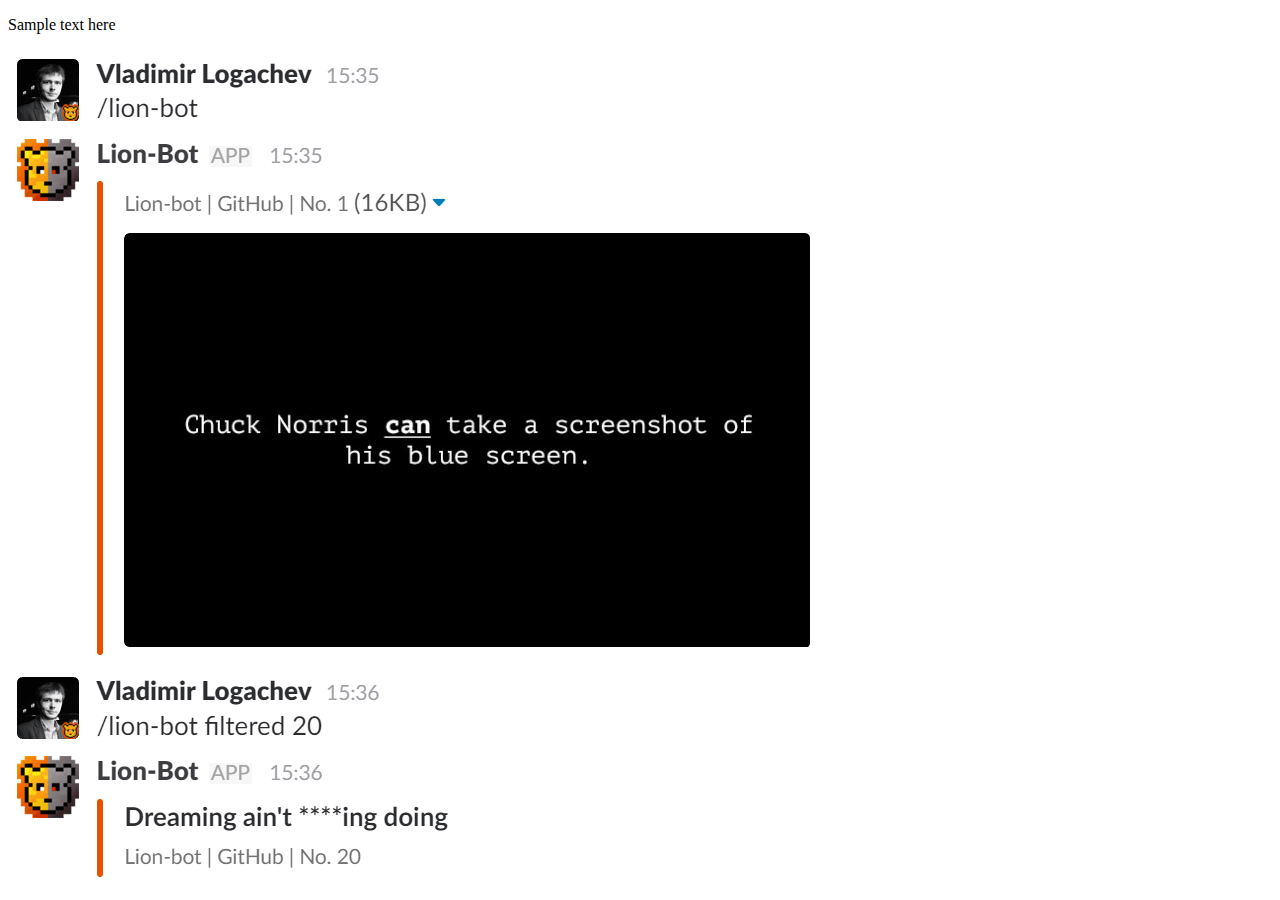
==== index.html @ d26bb0e4 "added skeletal code to index.html and slack conversation image" ====
<!DOCTYPE html>
<html lang="en">
    <head>
        <meta charset="UTF-8">
        <meta name="viewport" content="width=device-width, initial-scale=1">
        <title></title>
    </head>
    <body>
        <div id="root">
            <!-- Main header image section -->
            <div id="intro_wrap">
                <div class="section">
                    <p>Sample text here</p>
                </div>
            </div>
            <!-- Slack image section-->
            <div id="sample_wrap">
                <div class="section">
                    <img src="imgs/slack_img_1.png" />
                </div>
            </div>
        </div>
    </body>
</html>
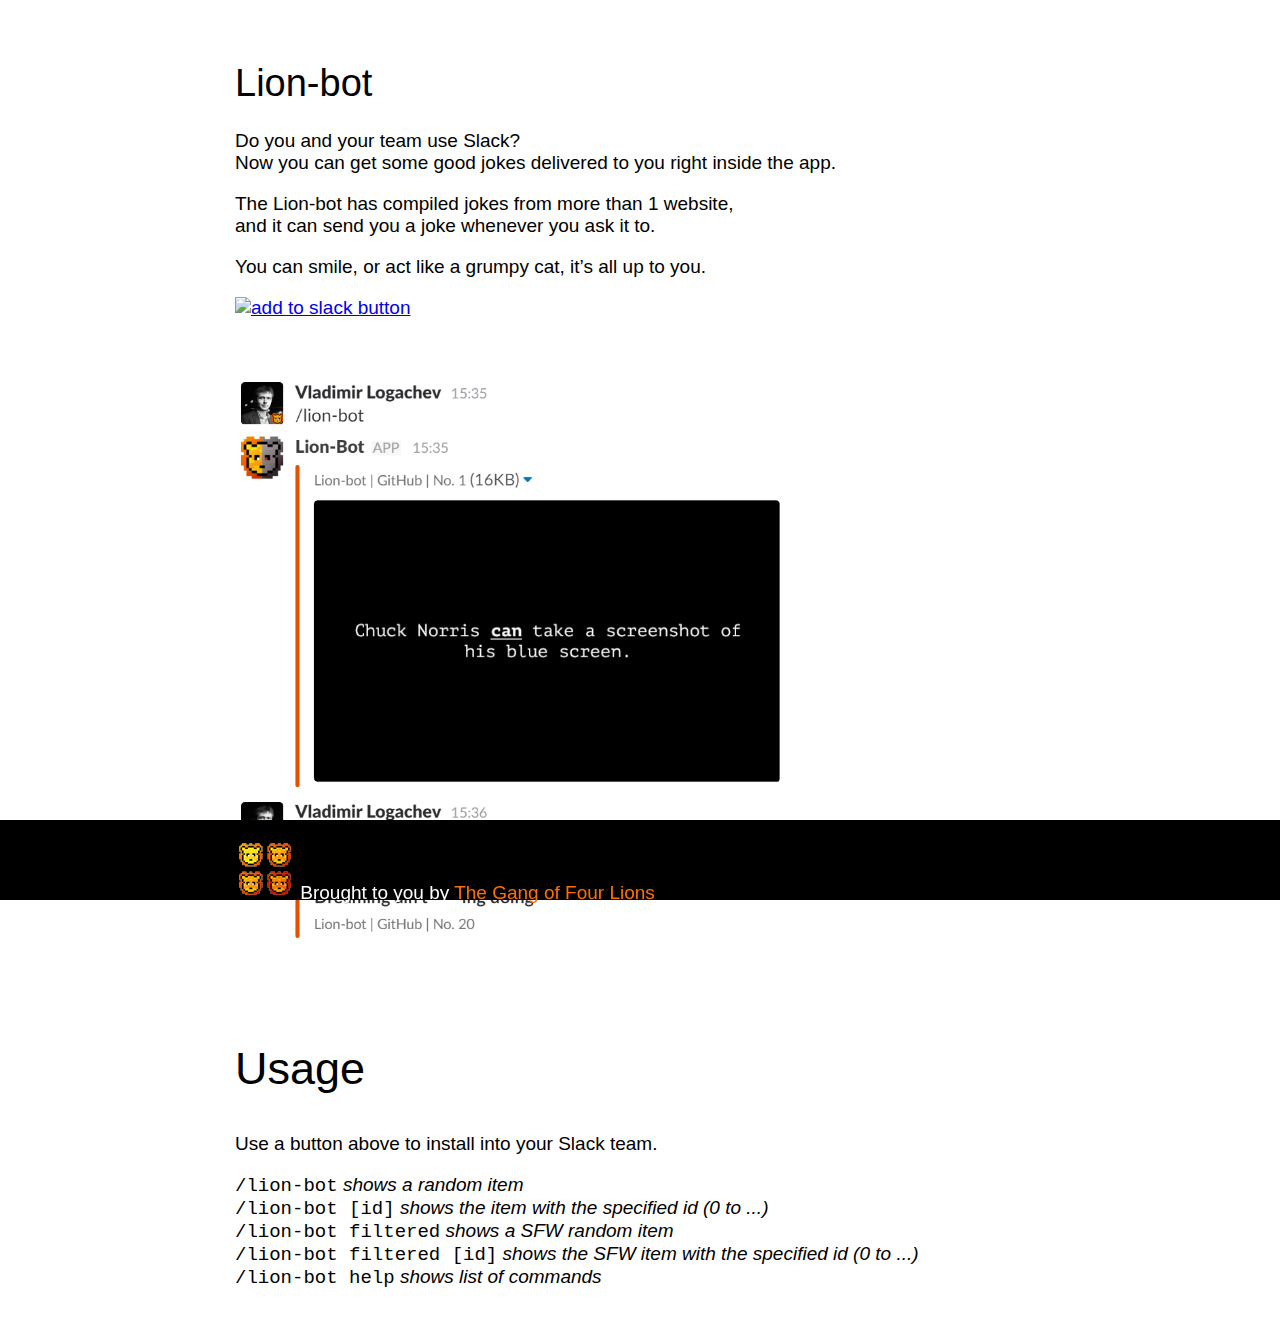
==== commit 012a8115: "Added main.css file for css styles and header and footer content to index.html" ====
--- a/index.html
+++ b/index.html
@@ -3,22 +3,58 @@
     <head>
         <meta charset="UTF-8">
         <meta name="viewport" content="width=device-width, initial-scale=1">
-        <title></title>
+        <title>Lion Bot splash page</title>
+        <link rel="stylesheet" href="css/main.css" type="text/css" />
     </head>
     <body>
-        <div id="root">
-            <!-- Main header image section -->
-            <div id="intro_wrap">
-                <div class="section">
-                    <p>Sample text here</p>
-                </div>
+
+        <!-- Main header image section -->
+        <section class="main-content">
+            <div id="intro">
+                <h1>Lion-bot</h1>
+                <p>Do you and your team use Slack?
+                  <br/>Now you can get some good jokes delivered to you right inside the app.
+                </p>
+                <p>The Lion-bot has compiled jokes from more than 1 website,
+                  <br/>and it can send you a joke whenever you ask it to.</p>
+                <p>You can smile, or act like a grumpy cat, it’s all up to you.</p>
+                <a href="https://slack.com/oauth/authorize?scope=incoming-webhook,commands&client_id=143548562982.149622839286">
+                  <img height="40" width="139" src="button_add_to_slack.png" alt="add to slack button">
+                </a>
             </div>
-            <!-- Slack image section-->
-            <div id="sample_wrap">
-                <div class="section">
-                    <img src="imgs/slack_img_1.png" />
-                </div>
+        </section>
+        <!-- Slack image section-->
+        <section class="main-content">
+            <div class="section">
+                <img id="slack-screenshot" src="imgs/slack_img_1.png" />
             </div>
+        </section>
+        <!-- Bottom section -->
+        <section class="main-content">
+            <h2>Usage</h2>
+            <p>Use a button above to install into your Slack team.</p>
+            <p>
+            <code> /lion-bot</code> <em>shows a random item</em>
+            <br />
+            <code> /lion-bot [id]</code> <em>shows the item with the specified id (0 to ...)</em>
+            <br />
+            <code>/lion-bot filtered</code> <em>shows a SFW random item</em>
+            <br />
+            <code>/lion-bot filtered [id]</code> <em> shows the SFW item with the specified id (0 to ...)</em>
+            <br />
+            <code>/lion-bot help</code> <em> shows list of commands </em></p>
+
+        </section>
+
+        <!-- Footer section -->
+        <footer id="footer">
+
+        <div id="credits">
+            <p>
+                <img src="imgs/gofl_img.png" alt="four lions" /> Brought to you by <a class="lionLink " href="https://github.com/gang-of-four-lions/ ">The Gang of Four Lions</a>
+            </p>
         </div>
+    </footer>
+
     </body>
 </html>--- a/css/main.css
+++ b/css/main.css
@@ -0,0 +1,75 @@
+/* css styles for bot page */
+
+body, html {
+    font-family: 'Open Sans', sans-serif;
+    font-weight: 300;
+    font-size: 19px;
+}
+
+h1, h2, h3 {
+    font-family: 'PT Sans Caption', sans-serif;
+    font-weight: 400;
+}
+
+h2 {
+    font-size: 45px;
+}
+
+em {
+    font-style: oblique;
+}
+
+#footer {
+    position: fixed;
+    left: 0px;
+    bottom: 0px;
+    height: 80px;
+    width: 100%;
+    background: black;
+    color: white;
+
+}
+
+#bottom {
+    max-width: 810px;
+    margin: 0 auto;
+    padding: 0 .5em;
+    padding-top: 8em;
+    padding-bottom: 8em;
+}
+
+#credits {
+    max-width: 810px;
+    margin: 0 auto;
+    padding: 0 .5em;
+}
+
+#slack-screenshot {
+    width: 100%;
+    max-width: 550px;
+}
+
+.lionLink:link {
+    color: #FF6F00;
+    text-decoration: none;
+}
+.lionLink:visited {
+    color: #FF6F00;
+    text-decoration: none;
+}
+.lionLink:hover {
+    color: #FF6F00;
+    text-decoration: none;
+}
+.lionLink:active {
+    color: #FF6F00;
+    text-decoration: none;
+}
+
+.main-content {
+    max-width: 810px;
+    margin: 0 auto;
+    padding: 0 .5em;
+    padding-top: 1.5em;
+    padding-bottom: 1.5em;
+}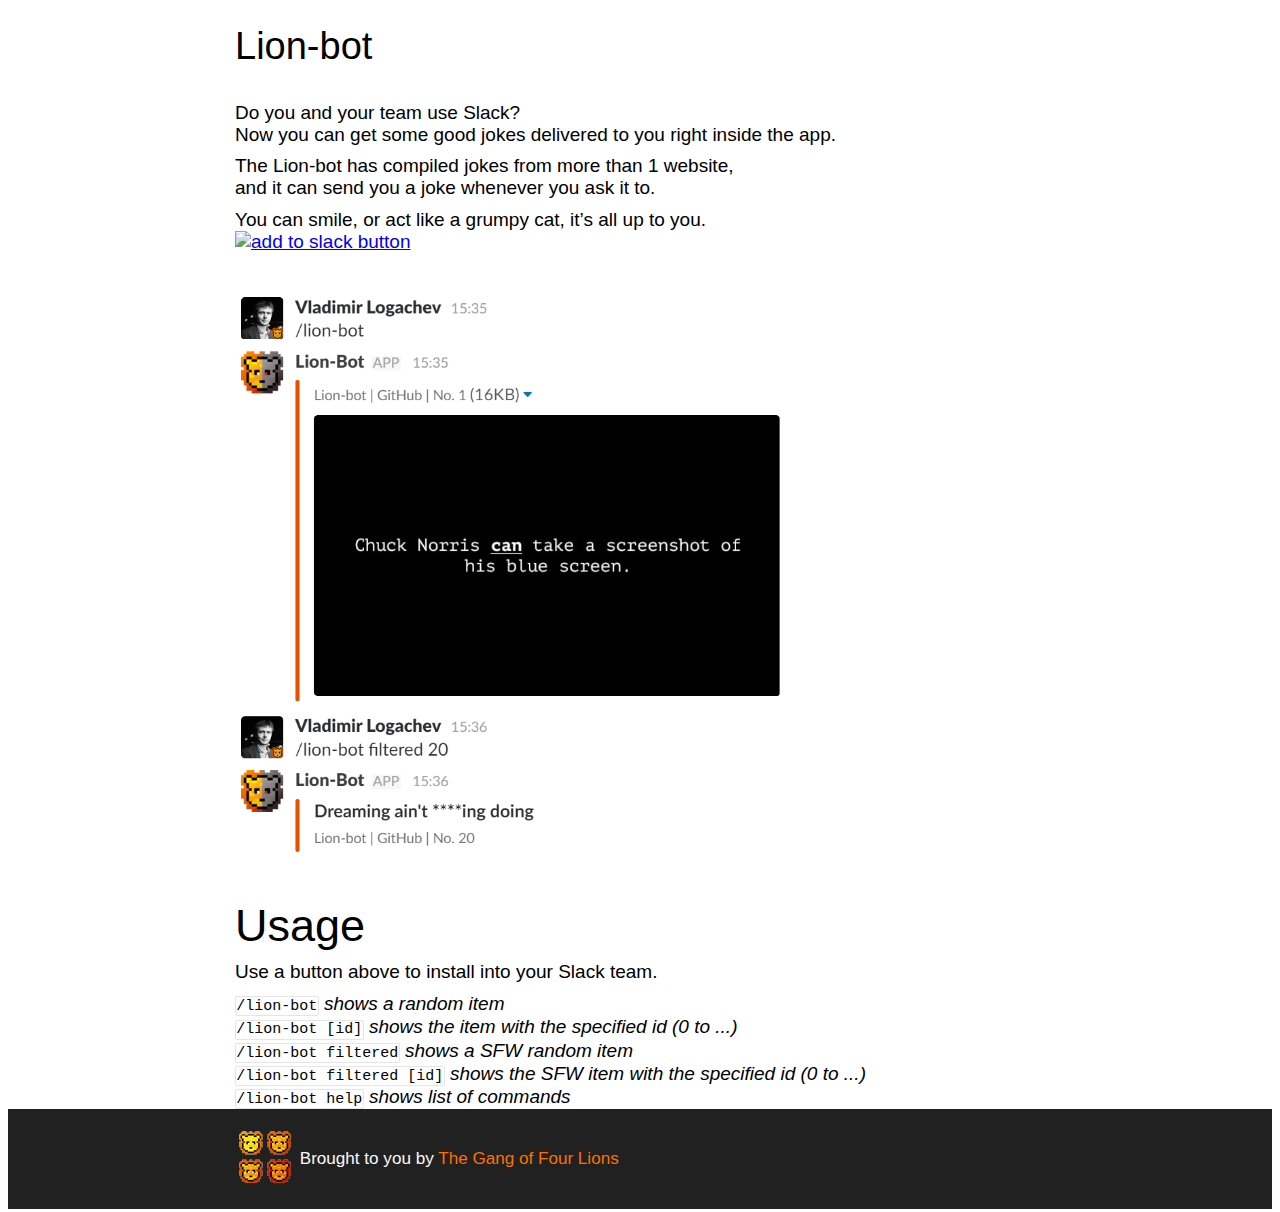
==== commit a8f18a32: "Restructured index.html and add more css styles" ====
--- a/index.html
+++ b/index.html
@@ -25,36 +25,39 @@
         </section>
         <!-- Slack image section-->
         <section class="main-content">
-            <div class="section">
-                <img id="slack-screenshot" src="imgs/slack_img_1.png" />
-            </div>
+            <img id="slack-screenshot" src="imgs/slack_img_1.png" />
         </section>
         <!-- Bottom section -->
         <section class="main-content">
             <h2>Usage</h2>
             <p>Use a button above to install into your Slack team.</p>
             <p>
-            <code> /lion-bot</code> <em>shows a random item</em>
-            <br />
-            <code> /lion-bot [id]</code> <em>shows the item with the specified id (0 to ...)</em>
-            <br />
-            <code>/lion-bot filtered</code> <em>shows a SFW random item</em>
-            <br />
-            <code>/lion-bot filtered [id]</code> <em> shows the SFW item with the specified id (0 to ...)</em>
-            <br />
-            <code>/lion-bot help</code> <em> shows list of commands </em></p>
+                <code> /lion-bot</code> <em>shows a random item</em>
+                <br />
+                <code> /lion-bot [id]</code> <em>shows the item with the specified id (0 to ...)</em>
+                <br />
+                <code>/lion-bot filtered</code> <em>shows a SFW random item</em>
+                <br />
+                <code>/lion-bot filtered [id]</code> <em> shows the SFW item with the specified id (0 to ...)</em>
+                <br />
+                <code>/lion-bot help</code> <em> shows list of commands </em>
+            </p>
 
         </section>
 
         <!-- Footer section -->
-        <footer id="footer">
+        <div id="credits">
+            <div class="main-content">
+                <div class="inline-block">
+                   <a href="https://github.com/Zamba9/ZambaBot"><img src="imgs/gofl_img.png" alt="four lions" /></a>
+                </div>
+                <div class="inline-block">
+                    <p>
+                        Brought to you by <a class="lionLink " href="https://github.com/Zamba9/ZambaBot">The Gang of Four Lions</a>
+                    </p>
 
-        <div id="credits">
-            <p>
-                <img src="imgs/gofl_img.png" alt="four lions" /> Brought to you by <a class="lionLink " href="https://github.com/gang-of-four-lions/ ">The Gang of Four Lions</a>
-            </p>
+                </div>
+            </div>
         </div>
-    </footer>
-
     </body>
 </html>--- a/css/main.css
+++ b/css/main.css
@@ -1,4 +1,13 @@
 /* css styles for bot page */
+p {
+    margin: 0;
+    padding: 0;
+    border: 0;
+}
+
+p + p {
+    margin-top: .5em;
+}
 
 body, html {
     font-family: 'Open Sans', sans-serif;
@@ -9,25 +18,31 @@
 h1, h2, h3 {
     font-family: 'PT Sans Caption', sans-serif;
     font-weight: 400;
+    padding-bottom: .2em;
 }
 
 h2 {
     font-size: 45px;
+    margin-bottom: 0;
 }
 
 em {
     font-style: oblique;
 }
 
-#footer {
-    position: fixed;
-    left: 0px;
-    bottom: 0px;
-    height: 80px;
-    width: 100%;
-    background: black;
-    color: white;
+code {
+    font-weight: 400;
+    border-radius: 2px;
+    background-color: #FFF;
+    border: 1px solid rgba(0, 0, 0, 0.1);
+    display: inline-block;
+    font-family: 'Source Code Pro', monospace;
+    font-size: 15px;
+    padding: .05em .02em .02em;
+}
 
+#intro {
+    padding-bottom: 2em;
 }
 
 #bottom {
@@ -39,9 +54,12 @@
 }
 
 #credits {
-    max-width: 810px;
-    margin: 0 auto;
-    padding: 0 .5em;
+    padding-top:1em;
+    padding-bottom: 1em;
+    color: #fafafa;
+    font-size: .9em;
+    background-color: #212121;
+    transform: skewY(0deg)!important;
 }
 
 #slack-screenshot {
@@ -70,6 +88,11 @@
     max-width: 810px;
     margin: 0 auto;
     padding: 0 .5em;
-    padding-top: 1.5em;
-    padding-bottom: 1.5em;
+
+}
+
+.inline-block {
+    display: inline-block;
+    clear: none;
+    vertical-align: middle;
 }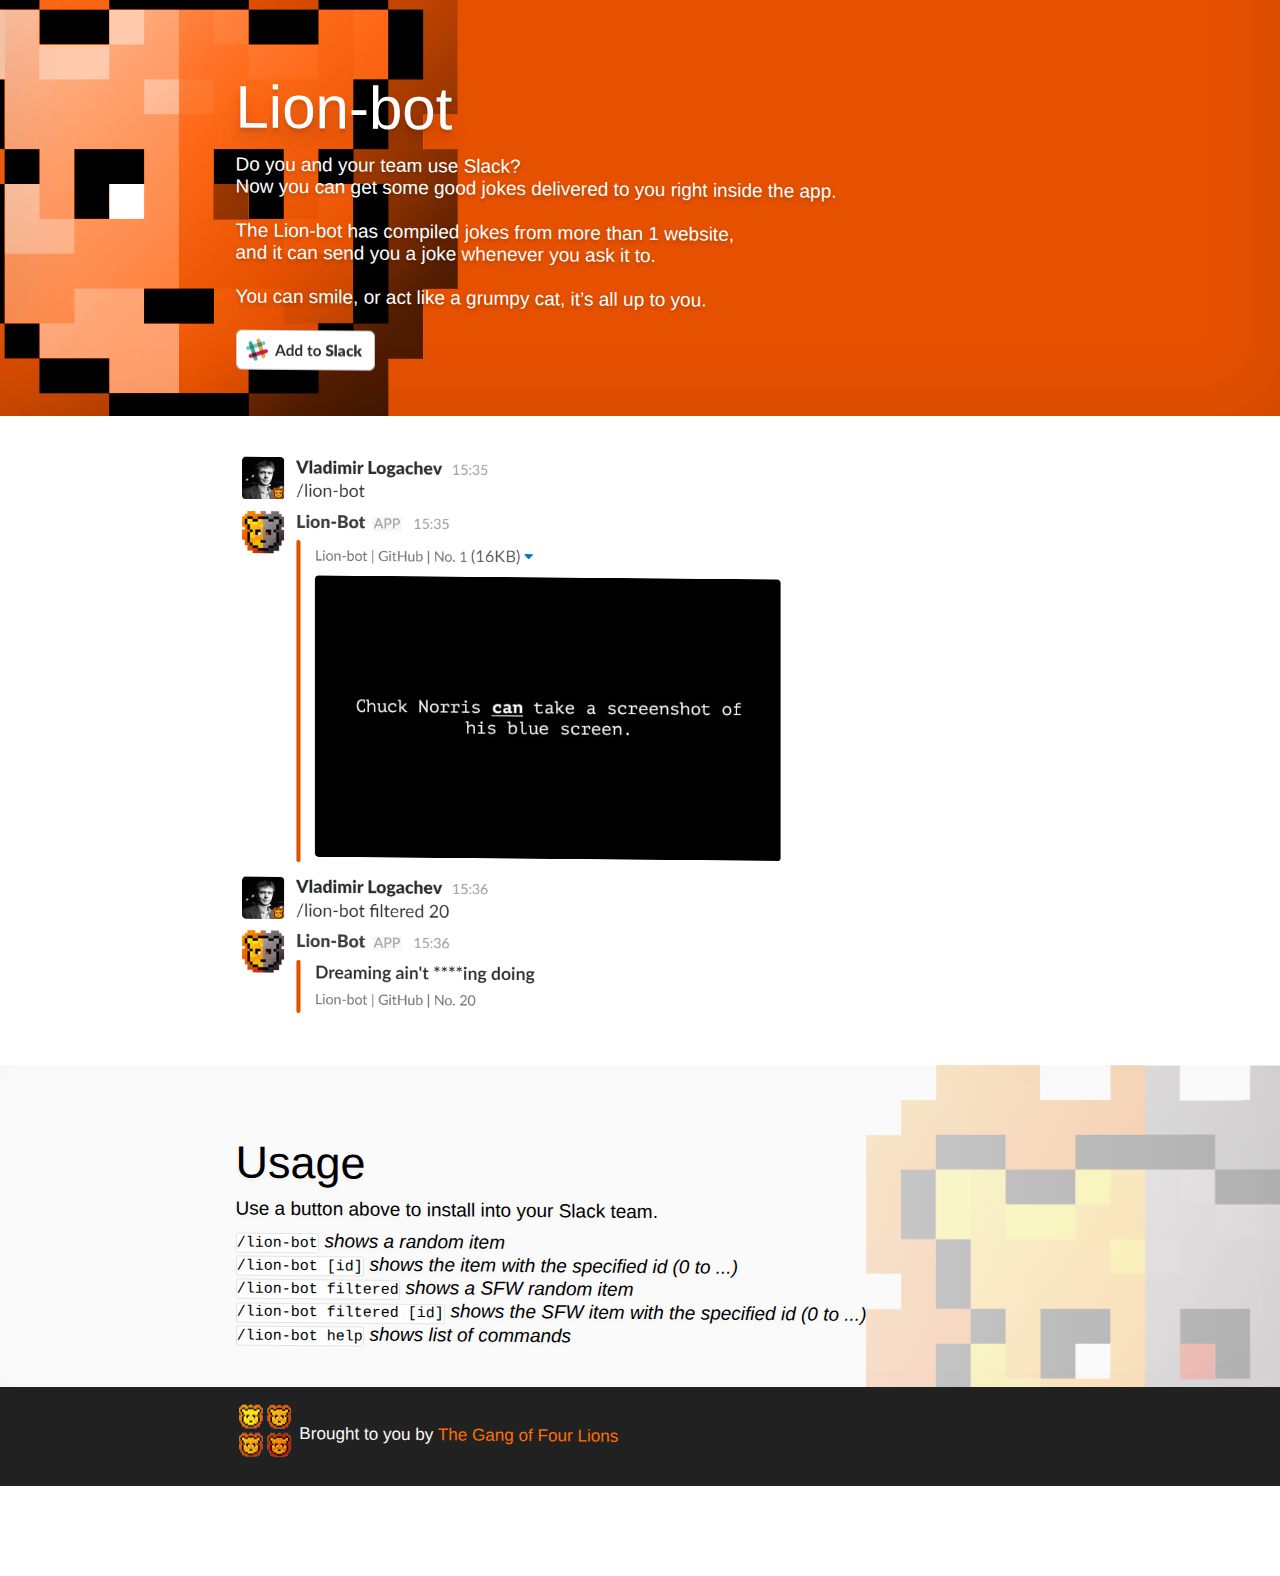
==== commit 68105d2e: "Incorporated header work from rao, updated index.html and css files" ====
--- a/index.html
+++ b/index.html
@@ -9,41 +9,52 @@
     <body>
 
         <!-- Main header image section -->
-        <section class="main-content">
-            <div id="intro">
+        <div id="header">
+            <section class="main-content">
                 <h1>Lion-bot</h1>
                 <p>Do you and your team use Slack?
                   <br/>Now you can get some good jokes delivered to you right inside the app.
+                </p><br/>
+                <p>The Lion-bot has compiled jokes from more than 1 website,
+                  <br/>and it can send you a joke whenever you ask it to.</p><br/>
+                <p>You can smile, or act like a grumpy cat, it’s all up to you.</p><br/>
+                <p>
+                    <a href="https://slack.com/oauth/authorize?scope=incoming-webhook,commands&client_id=143548562982.149622839286">
+                        <img height="40" width="139" src="imgs/button_add_to_slack.png" alt="add to slack button">
+                    </a>
                 </p>
-                <p>The Lion-bot has compiled jokes from more than 1 website,
-                  <br/>and it can send you a joke whenever you ask it to.</p>
-                <p>You can smile, or act like a grumpy cat, it’s all up to you.</p>
-                <a href="https://slack.com/oauth/authorize?scope=incoming-webhook,commands&client_id=143548562982.149622839286">
-                  <img height="40" width="139" src="button_add_to_slack.png" alt="add to slack button">
-                </a>
-            </div>
-        </section>
+
+            </section>
+        </div>
+
         <!-- Slack image section-->
-        <section class="main-content">
-            <img id="slack-screenshot" src="imgs/slack_img_1.png" />
-        </section>
+        <div id="sample-wrap">
+            <section class="main-content">
+                <p>
+                    <img id="slack-screenshot" src="imgs/slack_img_1.png" />
+                </p>
+            </section>
+        </div>
+
         <!-- Bottom section -->
-        <section class="main-content">
-            <h2>Usage</h2>
-            <p>Use a button above to install into your Slack team.</p>
-            <p>
-                <code> /lion-bot</code> <em>shows a random item</em>
-                <br />
-                <code> /lion-bot [id]</code> <em>shows the item with the specified id (0 to ...)</em>
-                <br />
-                <code>/lion-bot filtered</code> <em>shows a SFW random item</em>
-                <br />
-                <code>/lion-bot filtered [id]</code> <em> shows the SFW item with the specified id (0 to ...)</em>
-                <br />
-                <code>/lion-bot help</code> <em> shows list of commands </em>
-            </p>
+        <div id="usage-wrap">
+            <section class="main-content">
+                <h2>Usage</h2>
+                <p>Use a button above to install into your Slack team.</p>
+                <p>
+                    <code> /lion-bot</code> <em>shows a random item</em>
+                    <br />
+                    <code> /lion-bot [id]</code> <em>shows the item with the specified id (0 to ...)</em>
+                    <br />
+                    <code>/lion-bot filtered</code> <em>shows a SFW random item</em>
+                    <br />
+                    <code>/lion-bot filtered [id]</code> <em> shows the SFW item with the specified id (0 to ...)</em>
+                    <br />
+                    <code>/lion-bot help</code> <em> shows list of commands </em>
+                </p>
+            </section>
+        </div>
 
-        </section>
 
         <!-- Footer section -->
         <div id="credits">
--- a/css/main.css
+++ b/css/main.css
@@ -1,5 +1,5 @@
 /* css styles for bot page */
-p {
+html, body, p {
     margin: 0;
     padding: 0;
     border: 0;
@@ -19,6 +19,14 @@
     font-family: 'PT Sans Caption', sans-serif;
     font-weight: 400;
     padding-bottom: .2em;
+}
+
+h1 {
+    font-size: 60px;
+    margin:0;
+    text-shadow: 0px 4px 3px rgba(0,0,0,0.1),
+            0px 8px 13px rgba(0,0,0,0.1),
+            0px 18px 23px rgba(0,0,0,0.1);
 }
 
 h2 {
@@ -41,8 +49,37 @@
     padding: .05em .02em .02em;
 }
 
-#intro {
+#header {
+    margin-top: -5em;
+    padding-top: 9em;
     padding-bottom: 2em;
+    background-color: #e65100;
+    color: #FFF;
+    background-image: url(../imgs/lionbot_header.png);
+    background-repeat: no-repeat;
+    background-blend-mode:luminosity;
+    background-position-x: -100px;
+    text-shadow: 0px 2px 4px rgba(0,0,0,0.25);
+    box-shadow: inset 0px 0px 80px rgba(0, 0, 0, 0.1);
+}
+
+#sample-wrap {
+    padding-top: 2em;
+    padding-bottom: 2em;
+    background-color: #FFF;
+}
+
+#usage-wrap {
+    padding-top: 2em;
+    padding-bottom: 2em;
+    background-color: #fafafa;
+    background-image: linear-gradient(to right, #fafafa, rgba(250, 250, 250, 0.7)), url(../imgs/lionbot_header.png);
+    background-position-x: 120%;
+    background-repeat: no-repeat;
+    background-blend-mode: normal, multiply;
+    text-shadow: 0px 2px 4px rgba(0,0,0,0.05);
+    box-shadow: inset 0px 0px 80px rgba(0, 0, 0, 0.01);
+
 }
 
 #bottom {
@@ -88,6 +125,7 @@
     max-width: 810px;
     margin: 0 auto;
     padding: 0 .5em;
+    transform: skewY(.5deg);
 
 }
 
